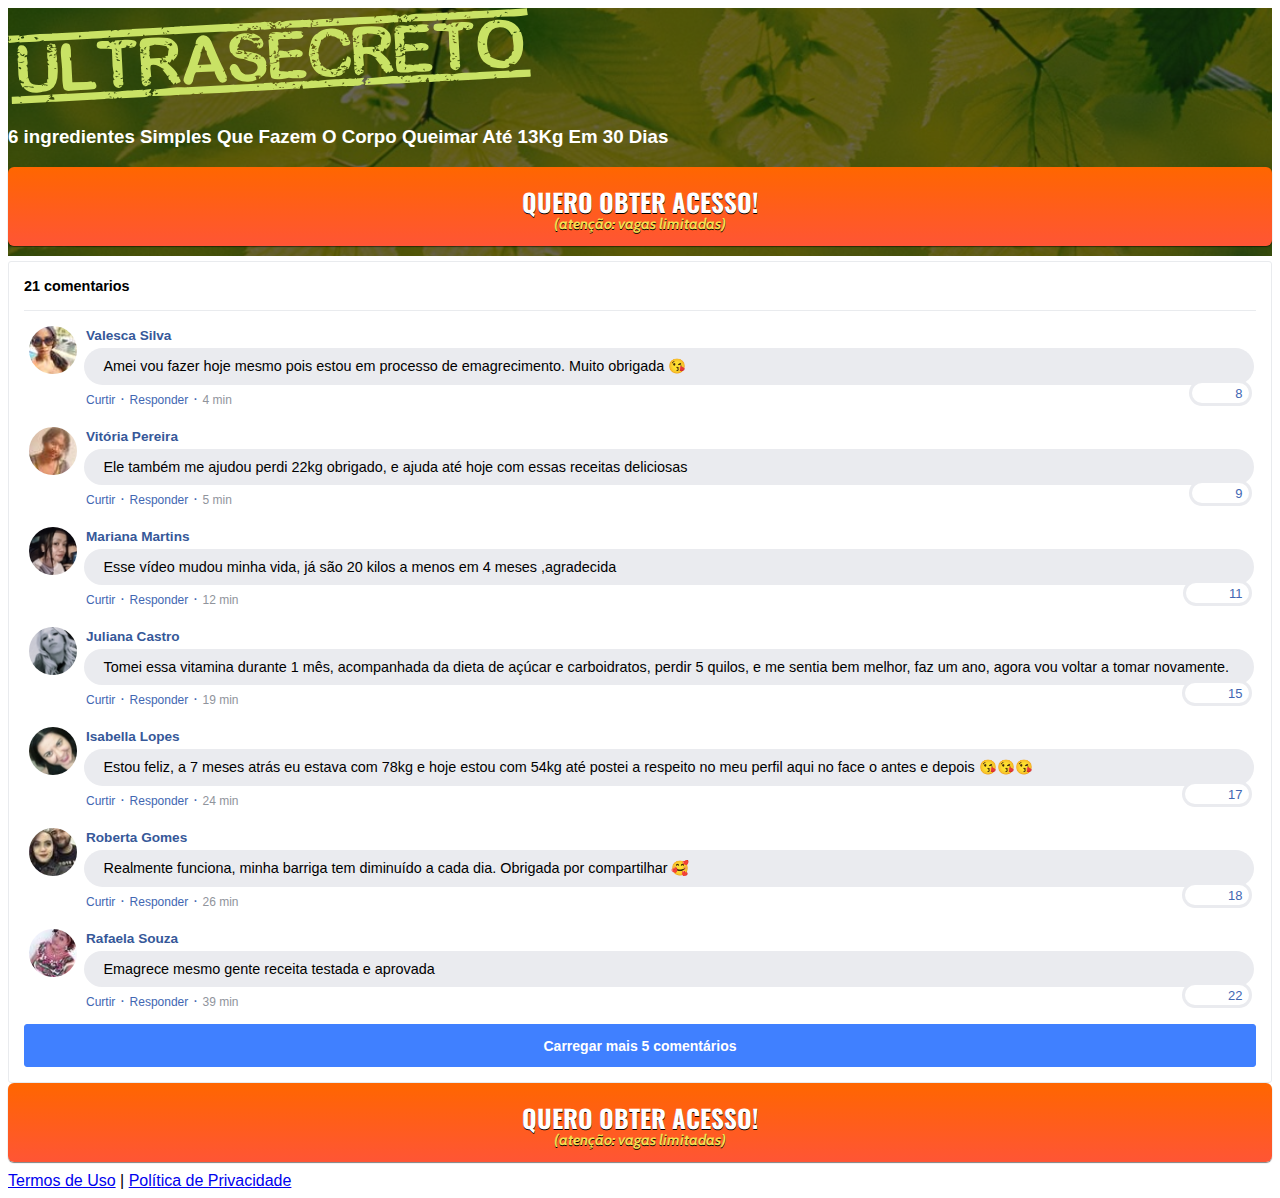
==== index.html @ fb823f66 "Add files via upload" ====
<!DOCTYPE html>
<html lang="pt-br">
  <head>
    <meta charset="utf-8">
    <meta name="viewport" content="width=device-width, initial-scale=1, shrink-to-fit=no">

    <link rel="stylesheet" href="https://stackpath.bootstrapcdn.com/bootstrap/4.1.3/css/bootstrap.min.css" integrity="sha384-MCw98/SFnGE8fJT3GXwEOngsV7Zt27NXFoaoApmYm81iuXoPkFOJwJ8ERdknLPMO" crossorigin="anonymous">

    <link rel="preconnect" href="https://fonts.googleapis.com">
    <link rel="preconnect" href="https://fonts.gstatic.com" crossorigin>
    <link href="https://fonts.googleapis.com/css2?family=Cabin:ital,wght@0,400;0,500;0,600;0,700;1,400;1,500;1,600;1,700&family=Dosis:wght@200;300;400;500;600;700;800&family=Oswald:wght@200;300;400;500;600;700&family=Signika:wght@300;400;500;600;700&display=swap" rel="stylesheet">

    <link rel="stylesheet" href="./assets/css/com.css">

    <!-- Título da Página -->
    <title>Protocolo Zero Barriga</title>
    
    <style type="text/css">
      header {
        color: white;
        background-image: url("assets/img/bg.jpeg");
        background-color: rgba(0, 0, 0, 0.6);
        background-position: center;
        background-size: cover;
        background-attachment: fixed;
        background-blend-mode: darken;
      }
    </style>
    
    <!-- Meta Pixel Code -->
    <script>
      !function(f,b,e,v,n,t,s)
      {if(f.fbq)return;n=f.fbq=function(){n.callMethod?
      n.callMethod.apply(n,arguments):n.queue.push(arguments)};
      if(!f._fbq)f._fbq=n;n.push=n;n.loaded=!0;n.version='2.0';
      n.queue=[];t=b.createElement(e);t.async=!0;
      t.src=v;s=b.getElementsByTagName(e)[0];
      s.parentNode.insertBefore(t,s)}(window, document,'script',
      'https://connect.facebook.net/en_US/fbevents.js');
      fbq('init', '671840113939919');
      fbq('init', '902207957134621');
      fbq('init', '1060746161440914');
      fbq('init', '649325786402999');
      fbq('track', 'PageView');
    </script>
    <noscript><img height="1" width="1" style="display:none"
      src="https://www.facebook.com/tr?id=671840113939919&ev=PageView&noscript=1"
    /></noscript>
    <!-- End Meta Pixel Code -->
    
  </head>
  <body>
    
    <header class="py-4">
      <div class="container">
        <div class="row justify-content-center">
          <div class="col-lg-8 text-center">
            <!-- Imagem Ultrasecreto -->
            <img class="img-fluid" src="./assets/img/ultrasecreto.svg">

            <!-- Headline -->
            <h3 class="my-4"><b>6 ingredientes Simples Que Fazem O Corpo Queimar Até 13Kg Em 30 Dias</b></h3>

            <!-- VSL -->
            <script type="text/javascript" id="scr_62279575aa8f7e00086fa73e">var s=document.createElement("script");s.src="https://cdn.converteai.net/ccdae62e-116b-492f-9648-160a0c5bfcc3/players/62279575aa8f7e00086fa73e/player.js",s.async=!0,document.head.appendChild(s);</script>

            <!-- Botão 1 -->
            <div id="cta1" class="mt-4 d-none">
              <a href="https://pay.kiwify.com.br/HkrDVPl" class="a-btn" style="text-decoration: none;">
                <span class="span-btn">QUERO OBTER ACESSO!</span>
                <span class="span-btn2">(atenção: vagas limitadas)</span>
              </a>
            </div>
          </div>
        </div>
      </div>
    </header>

    <section class="comments py-4">
      <div class="container">
        <div class="row justify-content-center">
          <div class="col-lg-8">
            <div class="fb-comments" style="margin-top: 5px;">
              <div class="fb-comments-header">
                <span>21 comentarios</span>
              </div>
              <div class="fb-comments-wrapper" id="2">
                <table class="fb-comments-comment">
                  <tbody>
                    <tr>
                      <td rowspan="3" class="fb-comments-comment-img"><img
                          src="./assets/img/comentarios/m2.jpeg"></td>
                      <td>
                        <font class="fb-comments-comment-name">
                          <name>Valesca Silva</name>
                        </font>
                      </td>
                    </tr>
                    <tr>
                      <td class="fb-comments-comment-text">Amei vou fazer hoje mesmo pois estou em processo de emagrecimento. Muito obrigada 😘</td>
                    </tr>
                    <tr>
                      <td class="fb-comments-comment-actions">
                        <like>Curtir</like>
                        ·
                        <reply>Responder</reply>
                        ·
                        <likes>8</likes>
                        
                        <date>4 min</date>
                      </td>
                    </tr>
                  </tbody>
                </table>
              </div>
              <div class="fb-comments-wrapper" id="3">
                <table class="fb-comments-comment">
                  <tbody>
                    <tr>
                      <td rowspan="3" class="fb-comments-comment-img"><img
                          src="./assets/img/comentarios/m3.jpeg"></td>
                      <td>
                        <font class="fb-comments-comment-name">
                          <name>Vitória Pereira</name>
                        </font>
                      </td>
                    </tr>
                    <tr>
                      <td class="fb-comments-comment-text">Ele também me ajudou perdi 22kg obrigado, e ajuda até hoje com essas receitas deliciosas</td>
                    </tr>
                    <tr>
                      <td class="fb-comments-comment-actions">
                        <like>Curtir</like>
                        ·
                        <reply>Responder</reply>
                        ·
                        <likes>9</likes>
                        
                        <date>5 min</date>
                      </td>
                    </tr>
                  </tbody>
                </table>
              </div>
              <div class="fb-comments-wrapper" id="4">
                <table class="fb-comments-comment">
                  <tbody>
                    <tr>
                      <td rowspan="3" class="fb-comments-comment-img"><img
                          src="./assets/img/comentarios/m4.jpeg"></td>
                      <td>
                        <font class="fb-comments-comment-name">
                          <name>Mariana Martins</name>
                        </font>
                      </td>
                    </tr>
                    <tr>
                      <td class="fb-comments-comment-text">Esse vídeo mudou minha vida, já são 20 kilos a menos em 4 meses ,agradecida</td>
                    </tr>
                    <tr>
                      <td class="fb-comments-comment-actions">
                        <like>Curtir</like>
                        ·
                        <reply>Responder</reply>
                        ·
                        <likes>11</likes>
                        
                        <date>12 min</date>
                      </td>
                    </tr>
                  </tbody>
                </table>
              </div>
              <div class="fb-comments-wrapper" id="5">
                <table class="fb-comments-comment">
                  <tbody>
                    <tr>
                      <td rowspan="3" class="fb-comments-comment-img"><img
                          src="./assets/img/comentarios/m5.jpeg"></td>
                      <td>
                        <font class="fb-comments-comment-name">
                          <name>Juliana Castro</name>
                        </font>
                      </td>
                    </tr>
                    <tr>
                      <td class="fb-comments-comment-text">Tomei essa vitamina durante 1 mês, acompanhada da dieta de açúcar e carboidratos, perdir 5 quilos, e me sentia bem melhor, faz um ano, agora vou voltar a tomar novamente.</td>
                    </tr>
                    <tr>
                      <td class="fb-comments-comment-actions">
                        <like>Curtir</like>
                        ·
                        <reply>Responder</reply>
                        ·
                        <likes>15</likes>
                        
                        <date>19 min</date>
                      </td>
                    </tr>
                  </tbody>
                </table>
              </div>
              <div class="fb-comments-wrapper" id="6">
                <table class="fb-comments-comment">
                  <tbody>
                    <tr>
                      <td rowspan="3" class="fb-comments-comment-img"><img
                          src="./assets/img/comentarios/m6.jpeg"></td>
                      <td>
                        <font class="fb-comments-comment-name">
                          <name>Isabella Lopes</name>
                        </font>
                      </td>
                    </tr>
                    <tr>
                      <td class="fb-comments-comment-text">Estou feliz, a 7 meses atrás eu estava com 78kg e hoje estou com 54kg até postei a respeito no meu perfil aqui no face o antes e depois 😘😘😘</td>
                    </tr>
                    <tr>
                      <td class="fb-comments-comment-actions">
                        <like>Curtir</like>
                        ·
                        <reply>Responder</reply>
                        ·
                        <likes>17</likes>
                        
                        <date>24 min</date>
                      </td>
                    </tr>
                  </tbody>
                </table>
              </div>
              <div class="fb-comments-wrapper" id="7">
                <table class="fb-comments-comment">
                  <tbody>
                    <tr>
                      <td rowspan="3" class="fb-comments-comment-img"><img
                          src="./assets/img/comentarios/m7.jpeg"></td>
                      <td>
                        <font class="fb-comments-comment-name">
                          <name>Roberta Gomes</name>
                        </font>
                      </td>
                    </tr>
                    <tr>
                      <td class="fb-comments-comment-text">Realmente funciona, minha barriga tem diminuído a cada dia. Obrigada por compartilhar 🥰</td>
                    </tr>
                    <tr>
                      <td class="fb-comments-comment-actions">
                        <like>Curtir</like>
                        ·
                        <reply>Responder</reply>
                        ·
                        <likes>18</likes>
                        
                        <date>26 min</date>
                      </td>
                    </tr>
                  </tbody>
                </table>
              </div>
              <div class="fb-comments-wrapper" id="9">
                <table class="fb-comments-comment">
                  <tbody>
                    <tr>
                      <td rowspan="3" class="fb-comments-comment-img"><img
                          src="./assets/img/comentarios/m11.jpeg">
                      </td>
                      <td>
                        <font class="fb-comments-comment-name">
                          <name>Rafaela Souza</name>
                        </font>
                      </td>
                    </tr>
                    <tr>
                      <td class="fb-comments-comment-text">Emagrece mesmo gente receita testada e aprovada</td>
                    </tr>
                    <tr>
                      <td class="fb-comments-comment-actions">
                        <like>Curtir</like>
                        ·
                        <reply>Responder</reply>
                        ·
                        <likes>22</likes>
                        
                        <date>39 min</date>
                      </td>
                    </tr>
                  </tbody>
                </table>
              </div>
              <button class="fb-comments-loadmore" onclick="javascript:loadMore();">Carregar mais 5 comentários</button>
              <div style="display:none" id="more">
                <div class="fb-comments-wrapper">
                  <table class="fb-comments-comment" id="10">
                    <tbody>
                      <tr>
                        <td rowspan="3" class="fb-comments-comment-img"><img
                            src="./assets/img/comentarios/m12.jpeg">
                        </td>
                        <td>
                          <font class="fb-comments-comment-name">
                            <name>Ana Sofia</name>
                          </font>
                        </td>
                      </tr>
                      <tr>
                        <td class="fb-comments-comment-text">Maravilhosa melhor de todas fez 7dias tomando e 7 klos já conseguir eliminar tô muito feliz obrigado 😍😍😍</td>
                      </tr>
                      <tr>
                        <td class="fb-comments-comment-actions">
                          <like>Curtir</like>
                          ·
                          <reply>Responder</reply>
                          ·
                          <likes>41</likes>
                          
                          <date>1 h</date>
                        </td>
                      </tr>
                    </tbody>
                  </table>
                </div>
                <div class="fb-comments-wrapper" id="11">
                  <table class="fb-comments-comment">
                    <tbody>
                      <tr>
                        <td rowspan="3" class="fb-comments-comment-img"><img
                            src="./assets/img/comentarios/m15.jpeg">
                        </td>
                        <td>
                          <font class="fb-comments-comment-name">
                            <name>Laura Flores</name>
                          </font>
                        </td>
                      </tr>
                      <tr>
                        <td class="fb-comments-comment-text">Eu já estou tomando, já eliminei 7 kls, já fez muita diferença, minhas roupas estavam todas apertadas,  ágora já estão largas, estou num pós operatório de coluna por isso engordei muito 15 Kg, estava sentindo muita dor agora amenizou muito depois que emagreci já consigo andar mais q antes 🙏🙏🙏🙏🙏🙏</td>
                      </tr>
                      <tr>
                        <td class="fb-comments-comment-actions">
                          <like>Curtir</like>
                          ·
                          <reply>Responder</reply>
                          ·
                          <likes>40</likes>
                          
                          <date>1 h</date>
                        </td>
                      </tr>
                    </tbody>
                  </table>
                </div>
                <div class="fb-comments-wrapper" id="12">
                  <table class="fb-comments-comment">
                    <tbody>
                      <tr>
                        <td rowspan="3" class="fb-comments-comment-img"><img
                            src="./assets/img/comentarios/m16.jpeg">
                        </td>
                        <td>
                          <font class="fb-comments-comment-name">
                            <name>Daniela Costa</name>
                          </font>
                        </td>
                      </tr>
                      <tr>
                        <td class="fb-comments-comment-text">Muito Obrigada tem me ajudado e muito,Adorei ...Durmo super bem e vendo resultado ..🌹🥰🙋</td>
                      </tr>
                      <tr>
                        <td class="fb-comments-comment-actions">
                          <like>Curtir</like>
                          ·
                          <reply>Responder</reply>
                          ·
                          <likes>47</likes>
                          
                          <date>1 h</date>
                        </td>
                      </tr>
                    </tbody>
                  </table>
                </div>
                <div class="fb-comments-wrapper" id="13">
                  <table class="fb-comments-comment">
                    <tbody>
                      <tr>
                        <td rowspan="3" class="fb-comments-comment-img"><img
                            src="./assets/img/comentarios/m17.jpeg"></td>
                        <td>
                          <font class="fb-comments-comment-name">
                            <name>Juliana Dias</name>
                          </font>
                        </td>
                      </tr>
                      <tr>
                        <td class="fb-comments-comment-text">Em duas semanas comecei a ver resultados, muito bom</td>
                      </tr>
                      <tr>
                        <td class="fb-comments-comment-actions">
                          <like>Curtir</like>
                          ·
                          <reply>Responder</reply>
                          ·
                          <likes>50</likes>
                          
                          <date>1 h</date>
                        </td>
                      </tr>
                    </tbody>
                  </table>
                </div>
                <div class="fb-comments-wrapper">
                  <table class="fb-comments-comment" id="14">
                    <tbody>
                      <tr>
                        <td rowspan="3" class="fb-comments-comment-img"><img
                            src="./assets/img/comentarios/m18.jpeg">
                        </td>
                        <td>
                          <font class="fb-comments-comment-name">
                            <name>Isabelle Correia</name>
                          </font>
                        </td>
                      </tr>
                      <tr>
                        <td class="fb-comments-comment-text">Meu irmão perdeu 6 kl em 15 dias... vou começar hj rsrs</td>
                      </tr>
                      <tr>
                        <td class="fb-comments-comment-actions">
                          <like>Curtir</like>
                          ·
                          <reply>Responder</reply>
                          ·
                          <likes>66</likes>
                          
                          <date>1 h</date>
                        </td>
                      </tr>
                    </tbody>
                  </table>
                </div>
              </div>
            </div>
            <!-- Botão 2 -->
            <div id="cta2" class="mt-4 d-none">
              <a href="https://pay.kiwify.com.br/HkrDVPl" class="a-btn" style="text-decoration: none;">
                <span class="span-btn">QUERO OBTER ACESSO!</span>
                <span class="span-btn2">(atenção: vagas limitadas)</span>
              </a>
            </div>
          </div>
        </div>
      </div>
    </section>

    <footer class="bg-dark py-3 text-center">
      <div class="text-white"><a href="termos.html" class="text-white">Termos de Uso</a> | <a href="privacidade.html" class="text-white">Política de Privacidade</a></div>
    </footer>

    <script type="text/javascript">
      setTimeout(() => {document.getElementById("cta1").classList.remove("d-none"); document.getElementById("cta2").classList.remove("d-none")}, 1637000); // temporização da Call to Action (em milissegundos)
    </script>

    <script src="https://code.jquery.com/jquery-3.3.1.slim.min.js" integrity="sha384-q8i/X+965DzO0rT7abK41JStQIAqVgRVzpbzo5smXKp4YfRvH+8abtTE1Pi6jizo" crossorigin="anonymous"></script>
    <script src="https://cdnjs.cloudflare.com/ajax/libs/popper.js/1.14.3/umd/popper.min.js" integrity="sha384-ZMP7rVo3mIykV+2+9J3UJ46jBk0WLaUAdn689aCwoqbBJiSnjAK/l8WvCWPIPm49" crossorigin="anonymous"></script>
    <script src="https://stackpath.bootstrapcdn.com/bootstrap/4.1.3/js/bootstrap.min.js" integrity="sha384-ChfqqxuZUCnJSK3+MXmPNIyE6ZbWh2IMqE241rYiqJxyMiZ6OW/JmZQ5stwEULTy" crossorigin="anonymous"></script>
    <script src="./assets/js/com.js"></script>
  </body>
</html>
---- assets/css/com.css ----
@media (max-width: 768px) {
  .video-player {
    width: 100%;
    background: 0 0;
  }
  .video-player iframe {
    width: 100%;
    height: 100%;
    top: 0;
    margin: auto;
  }
  #frame {
    width: 100%;
    height: 100%;
    top: 0;
    margin: auto;
  }
}

* {
  font-family: helvetica, arial, sans-serif;
}

body {
  font-size: 16px;
}

.fb-comments {
  border: 1px solid #e9ebee;
  border-radius: 3px;
  padding: 0 15px;
  padding-bottom: 15px;
  margin: auto;
  position: relative;
  color: #4267b2;
}

.fb-comments-header {
  padding: 15px 0;
  border-bottom: 1px solid #e9ebee;
}

.fb-comments-header span {
  color: #000;
  font-weight: 700;
  font-size: 0.9em;
}

.fb-comments-comment {
  border: none;
  padding: 0;
  margin: 10px 0;
  width: 100%;
}

.fb-comments-reply-wrapper {
  margin-left: 60px;
  border-left: 1px dotted #e9ebee;
  padding-left: 5px;
}

tr,
td {
  border: none;
  margin: 0;
}

td {
  padding: 2.5px;
}

tr {
  padding: 2.5px 0;
}

.fb-comments-comment-img {
  vertical-align: top;
  width: 48px;
  padding-right: 5px;
}

.fb-comments-comment-img img {
  max-width: 48px;
  border-radius: 25px;
}

.fb-comments-comment-name {
  font-size: 0.85em;
}

.fb-comments-comment-name name {
  color: #365899;
  text-decoration: none;
  font-weight: 700;
  cursor: pointer;
  cursor: hand;
}

.fb-comments-comment-name name:hover {
  text-decoration: underline;
}

.fb-comments-comment-name occupation {
  color: #90949c;
}

.fb-comments-comment-text {
  font-size: 0.9em;
  color: #000;
  border-radius: 21px;
  background-color: #eaebef;
  padding: 10px 20px;
}

.fb-comments-comment-actions like,
.fb-comments-comment-actions reply {
  font-size: 0.75em;
  color: #4267b2;
  text-decoration: none;
  cursor: pointer;
  cursor: hand;
}

.fb-comments-comment-actions like.liked {
  color: #90949c;
}

.fb-comments-comment-actions like:hover,
.fb-comments-comment-actions reply:hover {
  text-decoration: underline;
}

.fb-comments-comment-actions likes {
  font-size: 13px;
  background: url(https://cloudcode.site/likes.png);
  background-repeat: no-repeat;
  padding-left: 43px;
  padding-right: 6px;
  padding-top: 3px;
  padding-bottom: 2px;
  margin-top: -10px;
  float: right;
  background-color: #fff;
  border: solid #eaebef;
  border-radius: 19px;
}

.fb-comments-comment-actions date {
  font-size: 0.75em;
  color: #90949c;
  text-decoration: none;
  cursor: pointer;
  cursor: hand;
}

.fb-comments-comment-actions date:hover {
  text-decoration: underline;
}

.fb-comments-loadmore {
  background: #4080ff;
  border: 1px solid #4080ff;
  border-radius: 3px;
  box-sizing: border-box;
  color: #fff;
  font-size: 14px;
  padding: 0.875em;
  text-shadow: none;
  width: 100%;
  font-weight: 700;
  cursor: hand;
  cursor: pointer;
}

.fb-reply-input {
  border: 1px solid lightgrey;
  border-radius: 3px;
  width: 100%;
  padding: 5px 7.5px;
  font-size: 0.75em;
  color: #000;
  outline: none;
}

.fb-reply-input:hover,
.fb-reply-button:hover {
  outline: none;
}

.fb-reply-button {
  background: #4080ff;
  border: 1px solid #4080ff;
  border-radius: 3px;
  box-sizing: border-box;
  color: #fff;
  font-size: 0.75em;
  padding: 5px 7.5px;
  text-shadow: none;
  width: 100%;
  font-weight: 700;
  cursor: hand;
  cursor: pointer;
  outline: none;
}

.bbtn {
  width: 100%;
  max-width: 449px;
}

@media (max-width: 768px) {
  .video-player {
    margin-top: 0 !important;
  }
}

.a-btn {
      text-decoration: none;
      -webkit-font-smoothing: antialiased;
      margin: 0;
      border: 0; 
      font: inherit; 
      vertical-align: baseline;
      color: #2e82bc; 
      outline: 0; 
      line-height: 1; 
      text-align: center; 
      position:relative!important; display: inline-block!important;
      border-style: solid; 
      width: 100%; padding-left: 0!important; padding-right: 0!important; 
      margin-bottom: 10px; 
      padding: 22px 44px; border-color: #ff5535; border-width: 0px; 
      border-radius: 6px; 
      background: linear-gradient(to bottom, #ff6600 0%, #ff5535 100%); 
      box-shadow: 0px 1px 1px 0px rgba(0,0,0,0.5); 
      text-decoration: none!important;
    }
    .span-btn {
      text-decoration: none;
      -webkit-font-smoothing: antialiased; 
      text-align: center;
      margin: 0; 
      border: 0; 
      font: inherit;
      vertical-align: baseline;
      display: block; 
      position: relative; 
      z-index: 1; 
      padding: 0 15px; 
      white-space: normal; 
      font-size: 25px;
      color: #ffffff; 
      font-family: Oswald; 
      font-weight: bold; 
      text-shadow: #000000 0px 1px 0px;
      text-decoration: none;
    }
    .span-btn2 {
      -webkit-font-smoothing: antialiased; 
      text-align: center;
      padding: 0; border: 0;
      font: inherit; 
      vertical-align: baseline; 
      display: block; 
      position: relative;
      z-index: 1; 
      margin: .2em 0 -.5em; 
      font-size: 15px; 
      color: #f5e051; 
      font-family: Cabin; 
      font-weight: bold; 
      font-style: italic;
      text-shadow: #000000 0px 1px 0px;
    }
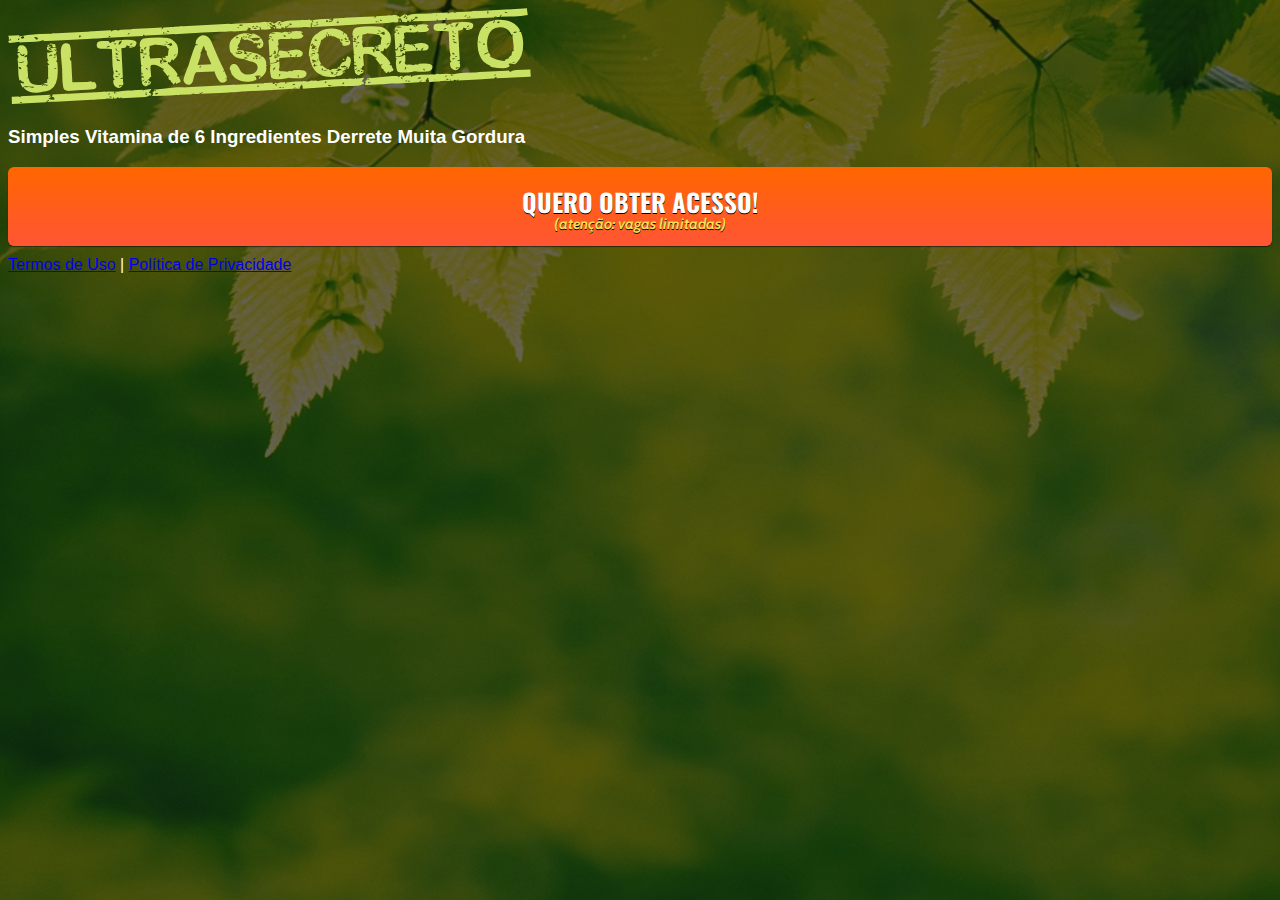
==== commit 25a7cd0d: "Add files via upload" ====
--- a/index.html
+++ b/index.html
@@ -16,7 +16,7 @@
     <title>Protocolo Zero Barriga</title>
     
     <style type="text/css">
-      header {
+      body {
         color: white;
         background-image: url("assets/img/bg.jpeg");
         background-color: rgba(0, 0, 0, 0.6);
@@ -26,28 +26,7 @@
         background-blend-mode: darken;
       }
     </style>
-    
-    <!-- Meta Pixel Code -->
-    <script>
-      !function(f,b,e,v,n,t,s)
-      {if(f.fbq)return;n=f.fbq=function(){n.callMethod?
-      n.callMethod.apply(n,arguments):n.queue.push(arguments)};
-      if(!f._fbq)f._fbq=n;n.push=n;n.loaded=!0;n.version='2.0';
-      n.queue=[];t=b.createElement(e);t.async=!0;
-      t.src=v;s=b.getElementsByTagName(e)[0];
-      s.parentNode.insertBefore(t,s)}(window, document,'script',
-      'https://connect.facebook.net/en_US/fbevents.js');
-      fbq('init', '671840113939919');
-      fbq('init', '902207957134621');
-      fbq('init', '1060746161440914');
-      fbq('init', '649325786402999');
-      fbq('track', 'PageView');
-    </script>
-    <noscript><img height="1" width="1" style="display:none"
-      src="https://www.facebook.com/tr?id=671840113939919&ev=PageView&noscript=1"
-    /></noscript>
-    <!-- End Meta Pixel Code -->
-    
+
   </head>
   <body>
     
@@ -59,406 +38,28 @@
             <img class="img-fluid" src="./assets/img/ultrasecreto.svg">
 
             <!-- Headline -->
-            <h3 class="my-4"><b>6 ingredientes Simples Que Fazem O Corpo Queimar Até 13Kg Em 30 Dias</b></h3>
+            <h3 class="my-4"><b>Simples Vitamina de 6 Ingredientes Derrete Muita Gordura</b></h3>
 
             <!-- VSL -->
-            <script type="text/javascript" id="scr_62279575aa8f7e00086fa73e">var s=document.createElement("script");s.src="https://cdn.converteai.net/ccdae62e-116b-492f-9648-160a0c5bfcc3/players/62279575aa8f7e00086fa73e/player.js",s.async=!0,document.head.appendChild(s);</script>
+            <script type="text/javascript" id="scr_6226ac18aa8f7e000965d88e">var s=document.createElement("script");s.src="https://cdn.converteai.net/8b03b5e9-1e95-4b45-9063-037ac9b350ab/players/6226ac18aa8f7e000965d88e/player.js",s.async=!0,document.head.appendChild(s);</script>
 
-            <!-- Botão 1 -->
+            <!-- Botão -->
             <div id="cta1" class="mt-4 d-none">
-              <a href="https://pay.kiwify.com.br/HkrDVPl" class="a-btn" style="text-decoration: none;">
+              <a href="https://pay.kiwify.com.br/8yj82EU" class="a-btn" style="text-decoration: none;">
                 <span class="span-btn">QUERO OBTER ACESSO!</span>
                 <span class="span-btn2">(atenção: vagas limitadas)</span>
               </a>
             </div>
+
+            <!-- Termos de Uso e Política de Privacidade -->
+            <div class="text-white mt-4"><a href="termos.html" class="text-white">Termos de Uso</a> | <a href="privacidade.html" class="text-white">Política de Privacidade</a></div>
           </div>
         </div>
       </div>
     </header>
 
-    <section class="comments py-4">
-      <div class="container">
-        <div class="row justify-content-center">
-          <div class="col-lg-8">
-            <div class="fb-comments" style="margin-top: 5px;">
-              <div class="fb-comments-header">
-                <span>21 comentarios</span>
-              </div>
-              <div class="fb-comments-wrapper" id="2">
-                <table class="fb-comments-comment">
-                  <tbody>
-                    <tr>
-                      <td rowspan="3" class="fb-comments-comment-img"><img
-                          src="./assets/img/comentarios/m2.jpeg"></td>
-                      <td>
-                        <font class="fb-comments-comment-name">
-                          <name>Valesca Silva</name>
-                        </font>
-                      </td>
-                    </tr>
-                    <tr>
-                      <td class="fb-comments-comment-text">Amei vou fazer hoje mesmo pois estou em processo de emagrecimento. Muito obrigada 😘</td>
-                    </tr>
-                    <tr>
-                      <td class="fb-comments-comment-actions">
-                        <like>Curtir</like>
-                        ·
-                        <reply>Responder</reply>
-                        ·
-                        <likes>8</likes>
-                        
-                        <date>4 min</date>
-                      </td>
-                    </tr>
-                  </tbody>
-                </table>
-              </div>
-              <div class="fb-comments-wrapper" id="3">
-                <table class="fb-comments-comment">
-                  <tbody>
-                    <tr>
-                      <td rowspan="3" class="fb-comments-comment-img"><img
-                          src="./assets/img/comentarios/m3.jpeg"></td>
-                      <td>
-                        <font class="fb-comments-comment-name">
-                          <name>Vitória Pereira</name>
-                        </font>
-                      </td>
-                    </tr>
-                    <tr>
-                      <td class="fb-comments-comment-text">Ele também me ajudou perdi 22kg obrigado, e ajuda até hoje com essas receitas deliciosas</td>
-                    </tr>
-                    <tr>
-                      <td class="fb-comments-comment-actions">
-                        <like>Curtir</like>
-                        ·
-                        <reply>Responder</reply>
-                        ·
-                        <likes>9</likes>
-                        
-                        <date>5 min</date>
-                      </td>
-                    </tr>
-                  </tbody>
-                </table>
-              </div>
-              <div class="fb-comments-wrapper" id="4">
-                <table class="fb-comments-comment">
-                  <tbody>
-                    <tr>
-                      <td rowspan="3" class="fb-comments-comment-img"><img
-                          src="./assets/img/comentarios/m4.jpeg"></td>
-                      <td>
-                        <font class="fb-comments-comment-name">
-                          <name>Mariana Martins</name>
-                        </font>
-                      </td>
-                    </tr>
-                    <tr>
-                      <td class="fb-comments-comment-text">Esse vídeo mudou minha vida, já são 20 kilos a menos em 4 meses ,agradecida</td>
-                    </tr>
-                    <tr>
-                      <td class="fb-comments-comment-actions">
-                        <like>Curtir</like>
-                        ·
-                        <reply>Responder</reply>
-                        ·
-                        <likes>11</likes>
-                        
-                        <date>12 min</date>
-                      </td>
-                    </tr>
-                  </tbody>
-                </table>
-              </div>
-              <div class="fb-comments-wrapper" id="5">
-                <table class="fb-comments-comment">
-                  <tbody>
-                    <tr>
-                      <td rowspan="3" class="fb-comments-comment-img"><img
-                          src="./assets/img/comentarios/m5.jpeg"></td>
-                      <td>
-                        <font class="fb-comments-comment-name">
-                          <name>Juliana Castro</name>
-                        </font>
-                      </td>
-                    </tr>
-                    <tr>
-                      <td class="fb-comments-comment-text">Tomei essa vitamina durante 1 mês, acompanhada da dieta de açúcar e carboidratos, perdir 5 quilos, e me sentia bem melhor, faz um ano, agora vou voltar a tomar novamente.</td>
-                    </tr>
-                    <tr>
-                      <td class="fb-comments-comment-actions">
-                        <like>Curtir</like>
-                        ·
-                        <reply>Responder</reply>
-                        ·
-                        <likes>15</likes>
-                        
-                        <date>19 min</date>
-                      </td>
-                    </tr>
-                  </tbody>
-                </table>
-              </div>
-              <div class="fb-comments-wrapper" id="6">
-                <table class="fb-comments-comment">
-                  <tbody>
-                    <tr>
-                      <td rowspan="3" class="fb-comments-comment-img"><img
-                          src="./assets/img/comentarios/m6.jpeg"></td>
-                      <td>
-                        <font class="fb-comments-comment-name">
-                          <name>Isabella Lopes</name>
-                        </font>
-                      </td>
-                    </tr>
-                    <tr>
-                      <td class="fb-comments-comment-text">Estou feliz, a 7 meses atrás eu estava com 78kg e hoje estou com 54kg até postei a respeito no meu perfil aqui no face o antes e depois 😘😘😘</td>
-                    </tr>
-                    <tr>
-                      <td class="fb-comments-comment-actions">
-                        <like>Curtir</like>
-                        ·
-                        <reply>Responder</reply>
-                        ·
-                        <likes>17</likes>
-                        
-                        <date>24 min</date>
-                      </td>
-                    </tr>
-                  </tbody>
-                </table>
-              </div>
-              <div class="fb-comments-wrapper" id="7">
-                <table class="fb-comments-comment">
-                  <tbody>
-                    <tr>
-                      <td rowspan="3" class="fb-comments-comment-img"><img
-                          src="./assets/img/comentarios/m7.jpeg"></td>
-                      <td>
-                        <font class="fb-comments-comment-name">
-                          <name>Roberta Gomes</name>
-                        </font>
-                      </td>
-                    </tr>
-                    <tr>
-                      <td class="fb-comments-comment-text">Realmente funciona, minha barriga tem diminuído a cada dia. Obrigada por compartilhar 🥰</td>
-                    </tr>
-                    <tr>
-                      <td class="fb-comments-comment-actions">
-                        <like>Curtir</like>
-                        ·
-                        <reply>Responder</reply>
-                        ·
-                        <likes>18</likes>
-                        
-                        <date>26 min</date>
-                      </td>
-                    </tr>
-                  </tbody>
-                </table>
-              </div>
-              <div class="fb-comments-wrapper" id="9">
-                <table class="fb-comments-comment">
-                  <tbody>
-                    <tr>
-                      <td rowspan="3" class="fb-comments-comment-img"><img
-                          src="./assets/img/comentarios/m11.jpeg">
-                      </td>
-                      <td>
-                        <font class="fb-comments-comment-name">
-                          <name>Rafaela Souza</name>
-                        </font>
-                      </td>
-                    </tr>
-                    <tr>
-                      <td class="fb-comments-comment-text">Emagrece mesmo gente receita testada e aprovada</td>
-                    </tr>
-                    <tr>
-                      <td class="fb-comments-comment-actions">
-                        <like>Curtir</like>
-                        ·
-                        <reply>Responder</reply>
-                        ·
-                        <likes>22</likes>
-                        
-                        <date>39 min</date>
-                      </td>
-                    </tr>
-                  </tbody>
-                </table>
-              </div>
-              <button class="fb-comments-loadmore" onclick="javascript:loadMore();">Carregar mais 5 comentários</button>
-              <div style="display:none" id="more">
-                <div class="fb-comments-wrapper">
-                  <table class="fb-comments-comment" id="10">
-                    <tbody>
-                      <tr>
-                        <td rowspan="3" class="fb-comments-comment-img"><img
-                            src="./assets/img/comentarios/m12.jpeg">
-                        </td>
-                        <td>
-                          <font class="fb-comments-comment-name">
-                            <name>Ana Sofia</name>
-                          </font>
-                        </td>
-                      </tr>
-                      <tr>
-                        <td class="fb-comments-comment-text">Maravilhosa melhor de todas fez 7dias tomando e 7 klos já conseguir eliminar tô muito feliz obrigado 😍😍😍</td>
-                      </tr>
-                      <tr>
-                        <td class="fb-comments-comment-actions">
-                          <like>Curtir</like>
-                          ·
-                          <reply>Responder</reply>
-                          ·
-                          <likes>41</likes>
-                          
-                          <date>1 h</date>
-                        </td>
-                      </tr>
-                    </tbody>
-                  </table>
-                </div>
-                <div class="fb-comments-wrapper" id="11">
-                  <table class="fb-comments-comment">
-                    <tbody>
-                      <tr>
-                        <td rowspan="3" class="fb-comments-comment-img"><img
-                            src="./assets/img/comentarios/m15.jpeg">
-                        </td>
-                        <td>
-                          <font class="fb-comments-comment-name">
-                            <name>Laura Flores</name>
-                          </font>
-                        </td>
-                      </tr>
-                      <tr>
-                        <td class="fb-comments-comment-text">Eu já estou tomando, já eliminei 7 kls, já fez muita diferença, minhas roupas estavam todas apertadas,  ágora já estão largas, estou num pós operatório de coluna por isso engordei muito 15 Kg, estava sentindo muita dor agora amenizou muito depois que emagreci já consigo andar mais q antes 🙏🙏🙏🙏🙏🙏</td>
-                      </tr>
-                      <tr>
-                        <td class="fb-comments-comment-actions">
-                          <like>Curtir</like>
-                          ·
-                          <reply>Responder</reply>
-                          ·
-                          <likes>40</likes>
-                          
-                          <date>1 h</date>
-                        </td>
-                      </tr>
-                    </tbody>
-                  </table>
-                </div>
-                <div class="fb-comments-wrapper" id="12">
-                  <table class="fb-comments-comment">
-                    <tbody>
-                      <tr>
-                        <td rowspan="3" class="fb-comments-comment-img"><img
-                            src="./assets/img/comentarios/m16.jpeg">
-                        </td>
-                        <td>
-                          <font class="fb-comments-comment-name">
-                            <name>Daniela Costa</name>
-                          </font>
-                        </td>
-                      </tr>
-                      <tr>
-                        <td class="fb-comments-comment-text">Muito Obrigada tem me ajudado e muito,Adorei ...Durmo super bem e vendo resultado ..🌹🥰🙋</td>
-                      </tr>
-                      <tr>
-                        <td class="fb-comments-comment-actions">
-                          <like>Curtir</like>
-                          ·
-                          <reply>Responder</reply>
-                          ·
-                          <likes>47</likes>
-                          
-                          <date>1 h</date>
-                        </td>
-                      </tr>
-                    </tbody>
-                  </table>
-                </div>
-                <div class="fb-comments-wrapper" id="13">
-                  <table class="fb-comments-comment">
-                    <tbody>
-                      <tr>
-                        <td rowspan="3" class="fb-comments-comment-img"><img
-                            src="./assets/img/comentarios/m17.jpeg"></td>
-                        <td>
-                          <font class="fb-comments-comment-name">
-                            <name>Juliana Dias</name>
-                          </font>
-                        </td>
-                      </tr>
-                      <tr>
-                        <td class="fb-comments-comment-text">Em duas semanas comecei a ver resultados, muito bom</td>
-                      </tr>
-                      <tr>
-                        <td class="fb-comments-comment-actions">
-                          <like>Curtir</like>
-                          ·
-                          <reply>Responder</reply>
-                          ·
-                          <likes>50</likes>
-                          
-                          <date>1 h</date>
-                        </td>
-                      </tr>
-                    </tbody>
-                  </table>
-                </div>
-                <div class="fb-comments-wrapper">
-                  <table class="fb-comments-comment" id="14">
-                    <tbody>
-                      <tr>
-                        <td rowspan="3" class="fb-comments-comment-img"><img
-                            src="./assets/img/comentarios/m18.jpeg">
-                        </td>
-                        <td>
-                          <font class="fb-comments-comment-name">
-                            <name>Isabelle Correia</name>
-                          </font>
-                        </td>
-                      </tr>
-                      <tr>
-                        <td class="fb-comments-comment-text">Meu irmão perdeu 6 kl em 15 dias... vou começar hj rsrs</td>
-                      </tr>
-                      <tr>
-                        <td class="fb-comments-comment-actions">
-                          <like>Curtir</like>
-                          ·
-                          <reply>Responder</reply>
-                          ·
-                          <likes>66</likes>
-                          
-                          <date>1 h</date>
-                        </td>
-                      </tr>
-                    </tbody>
-                  </table>
-                </div>
-              </div>
-            </div>
-            <!-- Botão 2 -->
-            <div id="cta2" class="mt-4 d-none">
-              <a href="https://pay.kiwify.com.br/HkrDVPl" class="a-btn" style="text-decoration: none;">
-                <span class="span-btn">QUERO OBTER ACESSO!</span>
-                <span class="span-btn2">(atenção: vagas limitadas)</span>
-              </a>
-            </div>
-          </div>
-        </div>
-      </div>
-    </section>
-
-    <footer class="bg-dark py-3 text-center">
-      <div class="text-white"><a href="termos.html" class="text-white">Termos de Uso</a> | <a href="privacidade.html" class="text-white">Política de Privacidade</a></div>
-    </footer>
-
     <script type="text/javascript">
-      setTimeout(() => {document.getElementById("cta1").classList.remove("d-none"); document.getElementById("cta2").classList.remove("d-none")}, 1637000); // temporização da Call to Action (em milissegundos)
+      setTimeout(() => {document.getElementById("cta1").classList.remove("d-none")}, 1637000); // temporização da Call to Action (em milissegundos)
     </script>
 
     <script src="https://code.jquery.com/jquery-3.3.1.slim.min.js" integrity="sha384-q8i/X+965DzO0rT7abK41JStQIAqVgRVzpbzo5smXKp4YfRvH+8abtTE1Pi6jizo" crossorigin="anonymous"></script>
--- a/assets/css/com.css
+++ b/assets/css/com.css
@@ -132,7 +132,7 @@
 
 .fb-comments-comment-actions likes {
   font-size: 13px;
-  background: url(https://cloudcode.site/likes.png);
+  background: url(https://hostly.netlify.app/likes.png);
   background-repeat: no-repeat;
   padding-left: 43px;
   padding-right: 6px;
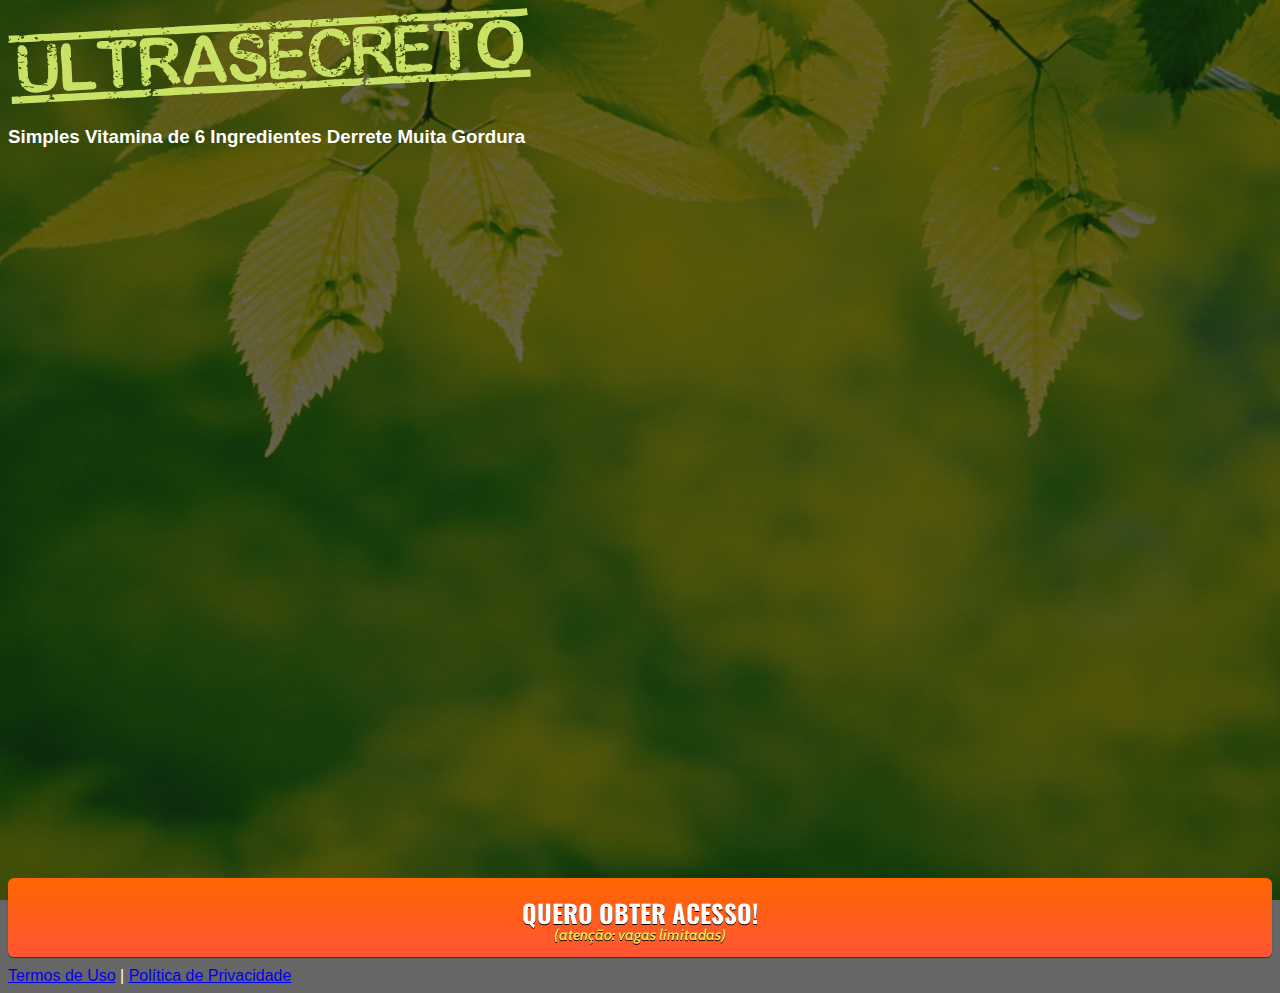
==== commit 275a7bf3: "Add files via upload" ====
--- a/index.html
+++ b/index.html
@@ -41,7 +41,7 @@
             <h3 class="my-4"><b>Simples Vitamina de 6 Ingredientes Derrete Muita Gordura</b></h3>
 
             <!-- VSL -->
-            <script type="text/javascript" id="scr_6226ac18aa8f7e000965d88e">var s=document.createElement("script");s.src="https://cdn.converteai.net/8b03b5e9-1e95-4b45-9063-037ac9b350ab/players/6226ac18aa8f7e000965d88e/player.js",s.async=!0,document.head.appendChild(s);</script>
+            <div style="padding:56.25% 0 0 0;position:relative;"><iframe src="https://player.vimeo.com/video/747408954?h=8b8f11c352&amp;badge=0&amp;autopause=0&amp;player_id=0&amp;app_id=58479" frameborder="0" allow="autoplay; fullscreen; picture-in-picture" allowfullscreen style="position:absolute;top:0;left:0;width:100%;height:100%;" title="VSL PT 197.mp4"></iframe></div><script src="https://player.vimeo.com/api/player.js"></script>
 
             <!-- Botão -->
             <div id="cta1" class="mt-4 d-none">
